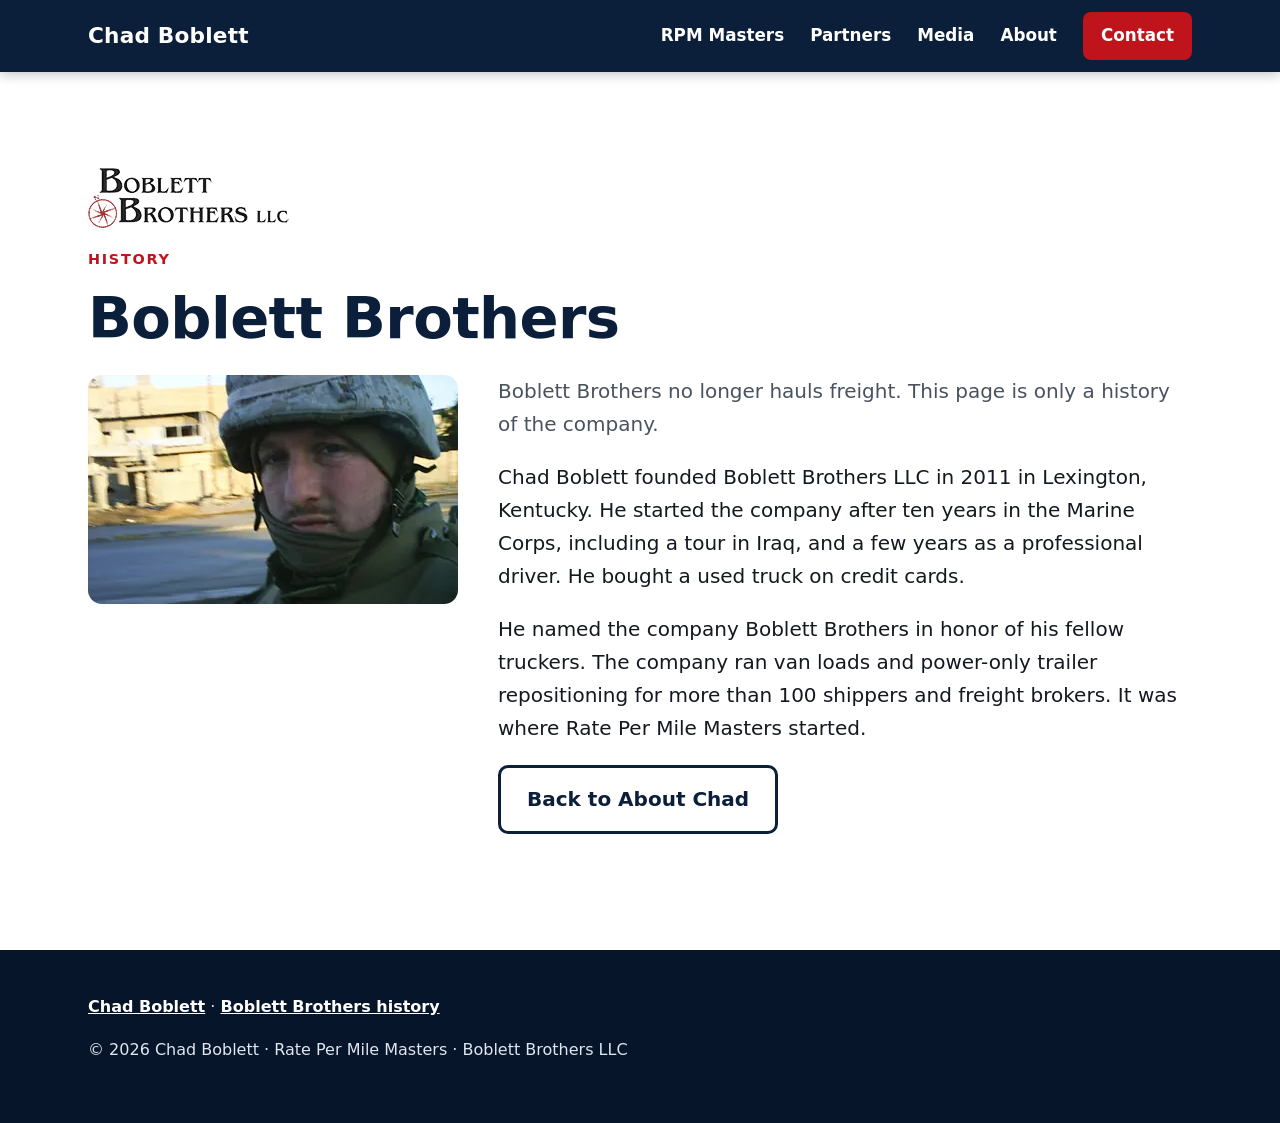
==== boblett-brothers/index.html @ 883cafac "Add a history-only page for Boblett Brothers. The company no longer hauls freight. The new page reco" ====
<!DOCTYPE html>
<html lang="en">
<head>
<meta charset="utf-8">
<meta name="viewport" content="width=device-width, initial-scale=1">
<title>Boblett Brothers | Chad Boblett</title>
<meta name="description" content="Boblett Brothers LLC was Chad Boblett's Lexington trucking company, founded in 2011. It no longer hauls freight. This page is a short history.">
<meta name="author" content="Chad Boblett">
<meta name="theme-color" content="#0b1f3a">
<link rel="canonical" href="https://chadboblett.com/boblett-brothers/">
<meta property="og:type" content="website">
<meta property="og:title" content="Boblett Brothers | Chad Boblett">
<meta property="og:description" content="Boblett Brothers LLC was Chad Boblett's Lexington trucking company, founded in 2011. It no longer hauls freight. This page is a short history.">
<meta property="og:url" content="https://chadboblett.com/boblett-brothers/">
<meta property="og:image" content="https://chadboblett.com/assets/chad-marine.jpg">
<meta property="og:image:alt" content="Chad Boblett in a U.S. Marine Corps helmet and uniform">
<link rel="icon" href="/favicon.ico" sizes="any">
<link rel="icon" href="/favicon.svg" type="image/svg+xml">
<link rel="apple-touch-icon" href="/apple-touch-icon.png">
<link rel="stylesheet" href="/styles.css">
</head>
<body>
<a class="skip" href="#main">Skip to main content</a>
<header class="site-header">
  <div class="wrap nav">
    <a class="brand" href="/" aria-label="Chad Boblett, home">Chad Boblett</a>
    <button type="button" class="menu-btn" aria-expanded="false" aria-controls="menu">Menu</button>
    <nav id="menu" aria-label="Main">
      <ul>
        <li><a href="/#join">RPM Masters</a></li>
        <li><a href="/#partners">Partners</a></li>
        <li><a href="/#media">Media</a></li>
        <li><a href="/#about">About</a></li>
        <li><a class="nav-cta" href="/#contact">Contact</a></li>
      </ul>
    </nav>
  </div>
</header>
<main id="main" class="band history-page">
  <div class="wrap">
    <p class="history-logo"><img src="/assets/boblett-brothers-logo.png" alt="Boblett Brothers LLC logo" width="205" height="60"></p>
    <p class="kicker">History</p>
    <h1>Boblett Brothers</h1>
    <div class="history-layout">
      <figure>
        <picture>
          <source type="image/webp" srcset="/assets/chad-marine.webp">
          <img class="history-photo" src="/assets/chad-marine.jpg" alt="Chad Boblett in a U.S. Marine Corps helmet and uniform" width="370" height="229">
        </picture>
      </figure>
      <div>
        <p class="lead">Boblett Brothers no longer hauls freight. This page is only a history of the company.</p>
        <p>Chad Boblett founded Boblett Brothers LLC in 2011 in Lexington, Kentucky. He started the company after ten years in the Marine Corps, including a tour in Iraq, and a few years as a professional driver. He bought a used truck on credit cards.</p>
        <p>He named the company Boblett Brothers in honor of his fellow truckers. The company ran van loads and power-only trailer repositioning for more than 100 shippers and freight brokers. It was where Rate Per Mile Masters started.</p>
        <p><a class="btn btn-outline" href="/#about">Back to About Chad</a></p>
      </div>
    </div>
  </div>
</main>
<footer class="site-footer" aria-label="Site footer">
  <div class="wrap">
    <p><a href="/">Chad Boblett</a> · <a href="/boblett-brothers/">Boblett Brothers history</a></p>
    <p>© 2026 Chad Boblett · Rate Per Mile Masters · Boblett Brothers LLC</p>
  </div>
</footer>
<script>
const b=document.querySelector('.menu-btn'),m=document.getElementById('menu');
b.addEventListener('click',()=>{const o=b.getAttribute('aria-expanded')==='true';b.setAttribute('aria-expanded',!o);m.querySelector('ul').classList.toggle('open',!o);});
m.querySelectorAll('a').forEach(a=>a.addEventListener('click',()=>{m.querySelector('ul').classList.remove('open');b.setAttribute('aria-expanded','false');}));
document.addEventListener('keydown',e=>{if(e.key==='Escape'&&b.getAttribute('aria-expanded')==='true'){m.querySelector('ul').classList.remove('open');b.setAttribute('aria-expanded','false');b.focus();}});
</script>
</body>
</html>
---- styles.css ----
:root{--navy:#0b1f3a;--navy2:#13325c;--red:#c0141d;--red-d:#8f0e15;--ink:#14181f;--muted:#4a5260;--bg:#fff;--alt:#f4f5f7;--gold:#ffc72c;--line:#d9dde3;--r:14px}
*{box-sizing:border-box}
html{scroll-behavior:smooth;scroll-padding-top:84px}
body{margin:0;font:20px/1.65 system-ui,-apple-system,"Segoe UI",Roboto,Arial,sans-serif;color:var(--ink);background:var(--bg);-webkit-font-smoothing:antialiased;overflow-wrap:break-word}
img{max-width:100%}
.wrap{max-width:1160px;margin:0 auto;padding:0 28px}
h1,h2,h3,h4{line-height:1.15;letter-spacing:-.01em}
h1{font-size:clamp(2.2rem,5.2vw,3.6rem);margin:.25em 0 .4em;font-weight:850}
h2{font-size:clamp(2rem,4vw,2.8rem);margin:0 0 .45em;color:var(--navy);font-weight:850}
h3{font-size:1.35rem;margin:1.6em 0 .5em;color:var(--navy)}
p{margin:0 0 1em}
.lead{font-size:1.25rem;color:var(--muted);max-width:62ch}
.kicker{font-size:.9rem;font-weight:800;text-transform:uppercase;letter-spacing:.12em;color:var(--red);margin:0 0 .4em}
a{color:#0a4fb3}
:focus-visible{outline:4px solid var(--gold);outline-offset:3px}
.skip{position:absolute;left:-999px}.skip:focus{left:12px;top:12px;background:#fff;padding:12px 16px;min-height:44px;z-index:10}
.site-header{background:var(--navy);position:sticky;top:0;z-index:5;box-shadow:0 2px 12px rgba(0,0,0,.25)}
.nav{display:flex;align-items:center;justify-content:space-between;min-height:72px}
.brand{color:#fff;font-weight:850;font-size:1.35rem;text-decoration:none;letter-spacing:.01em;display:inline-flex;align-items:center;min-height:44px}
nav ul{list-style:none;display:flex;align-items:center;gap:26px;margin:0;padding:0}
nav a{color:#fff;font-weight:700;text-decoration:none;padding:8px 0;font-size:1.05rem}
nav a:hover{color:var(--gold)}
nav a.nav-cta{background:var(--red);padding:10px 18px;border-radius:8px}
nav a.nav-cta:hover{background:var(--red-d);color:#fff}
.menu-btn{display:none;font:inherit;font-weight:800;background:#fff;color:var(--navy);border:0;padding:10px 18px;border-radius:8px}
.hero{background:radial-gradient(1200px 500px at 80% 0,var(--navy2),var(--navy));color:#fff;padding:72px 0 0}
.hero h1{color:#fff}.hero .lead{color:#dfe6f0}
.eyebrow{color:var(--gold);font-weight:800;text-transform:uppercase;letter-spacing:.08em;font-size:.95rem;margin:0}
.hero-grid{display:grid;grid-template-columns:1.6fr 1fr;gap:56px;align-items:center}
.hero-photo{margin:0}
.headshot{width:100%;max-width:440px;height:auto;border-radius:20px;display:block;border:6px solid #fff;box-shadow:0 20px 50px rgba(0,0,0,.45)}
.stats{list-style:none;margin:56px 0 0;padding:28px 0;display:grid;grid-template-columns:repeat(3,1fr);gap:20px;border-top:1px solid rgba(255,255,255,.18)}
.stats li{display:flex;flex-direction:column;min-width:0}
.stats strong{font-size:2rem;color:var(--gold);line-height:1.1}
.stats span{color:#dfe6f0;font-size:1rem;font-weight:600}
.cta-row{display:flex;flex-wrap:wrap;gap:14px;margin-top:28px}
.btn{display:inline-flex;align-items:center;justify-content:center;font:inherit;font-weight:800;text-decoration:none;padding:15px 26px;border-radius:10px;border:3px solid transparent;cursor:pointer;min-height:56px;transition:transform .1s,background .15s}
.btn:hover{transform:translateY(-1px)}
.btn-lg{font-size:1.15rem;padding:18px 32px}
.btn-primary{background:var(--red);color:#fff}.btn-primary:hover{background:var(--red-d)}
.btn-secondary{background:#fff;color:var(--navy);border-color:#fff}
.btn-outline{background:#fff;color:var(--navy);border-color:var(--navy)}
.btn-light{background:var(--gold);color:#000}
.band{padding:96px 0}.alt{background:var(--alt)}
.dark{background:#0f1218;color:#fff}.dark h2{color:#fff}.dark .lead{color:#d6dae0}.dark .kicker{color:var(--gold)}
.talks{list-style:none;padding:0;margin:28px 0 0;display:grid;gap:14px}
.talks li{border:1px solid var(--line);border-left:8px solid var(--red);border-radius:10px;background:#fff;padding:18px 24px;display:flex;flex-direction:column;gap:4px;box-shadow:0 2px 8px rgba(11,31,58,.06)}
.year{font-weight:850;color:var(--red);text-transform:uppercase;font-size:.95rem;letter-spacing:.06em}
.talks strong{font-size:1.25rem;color:var(--navy)}
.talks span:last-child{color:var(--muted)}
.two-col{display:grid;grid-template-columns:1fr 1fr;gap:40px}
.plain{padding-left:1.2em}.plain li{margin:.35em 0}.big{font-size:1.2rem}
.chips{list-style:none;padding:0;display:flex;flex-wrap:wrap;gap:10px}
.chips li{background:var(--navy);color:#fff;padding:8px 16px;border-radius:999px;font-weight:700;font-size:1rem}
.card{background:#fff;border:1px solid var(--line);border-radius:var(--r);padding:26px;box-shadow:0 4px 16px rgba(11,31,58,.07);color:var(--ink)}
.partner-cat{margin:-.2em 0 .75em;font-size:1rem;font-weight:800;letter-spacing:.04em;text-transform:uppercase;color:var(--red)}
.grid3{display:grid;grid-template-columns:repeat(3,1fr);gap:22px;margin-top:28px}
.grid3 .card{border-top:6px solid var(--navy)}
.grid3 h3{margin-top:0}
.form{margin:48px auto 0;max-width:720px;display:flex;flex-direction:column;border-top:6px solid var(--red);scroll-margin-top:96px}
.form h3{margin-top:0;font-size:1.6rem}
label{font-weight:700;margin-top:16px}
input,textarea{font:inherit;padding:14px;border:2px solid #9aa3af;border-radius:8px;margin-top:6px;min-width:0;max-width:100%;min-height:44px}
.form input,.form textarea,.media-search input{width:100%}
input:focus,textarea:focus{border-color:var(--navy)}
.form .btn{margin-top:22px;align-self:flex-start}
.note{font-size:1rem;color:var(--muted)}
.big-stat{font-size:1.6rem;font-weight:800;color:var(--gold)}
.reach{background:var(--alt);border-left:6px solid var(--gold);padding:16px 20px;border-radius:8px}
.disclosure{display:block;margin-top:10px;background:#fff7d1;color:#000;font-size:1rem;line-height:1.45;font-weight:700;padding:12px 14px;border:2px solid #000;border-radius:6px}
.media{background:#fffaf0;border-top:8px solid var(--gold)}
.outlets{font-weight:800;color:var(--navy);font-size:1.1rem}

.media-toolbar{margin:24px 0}
.media-search{display:block;margin:0 0 14px}
.media-search input{width:100%;max-width:28rem;font:inherit;padding:12px 16px;min-height:52px;border:3px solid var(--navy);border-radius:10px;background:#fff;color:var(--navy)}
.media-search input:focus{outline:3px solid var(--gold);outline-offset:2px}
.media-thumb{width:100%;max-height:220px;object-fit:cover;border-radius:8px;margin:8px 0;background:#eee}
#media-more{margin:8px 0 24px}
.filters{display:flex;flex-wrap:wrap;gap:10px;margin:0}
.filter{font:inherit;font-weight:800;padding:10px 20px;min-height:52px;border:3px solid var(--navy);background:#fff;color:var(--navy);border-radius:999px;cursor:pointer}
.filter[aria-pressed="true"]{background:var(--navy);color:#fff}
.media-group h3 .count{color:var(--muted);font-weight:600}
.media-items{list-style:none;padding:0;display:grid;grid-template-columns:repeat(auto-fill,minmax(320px,1fr));gap:20px}
.media-items .card{display:flex;flex-direction:column}
.media-items h4{font-size:1.2rem;margin:.3em 0 .5em}.media-items h4 a{color:var(--navy);text-decoration:none}.media-items h4 a:hover{text-decoration:underline}
.media-items p:last-child{color:var(--muted);font-size:1rem;margin:0}
.meta{font-weight:800;color:var(--red);font-size:.9rem;text-transform:uppercase;letter-spacing:.04em;margin:0}
.empty h3{margin-top:0}
.about-grid{display:grid;grid-template-columns:320px 1fr;gap:56px;align-items:start}
.about-photo{width:100%;border-radius:var(--r);position:sticky;top:100px}
#about p{max-width:68ch}
.cta-band{background:var(--navy);color:#fff}.cta-band h2{color:#fff}.cta-band .lead{color:#dfe6f0;margin:0 auto 8px}
.text-link{display:inline-flex;align-items:center;justify-content:center;min-height:44px;padding:8px 4px;font-weight:800;text-underline-offset:.18em}
.hero .text-link,.cta-band .text-link{color:#fff}
.hero-actions{align-items:center}
.center{text-align:center;justify-content:center}
.site-footer{background:#07152a;color:#dfe6f0;padding:44px 0;font-size:1rem}
.site-footer a{color:#fff;font-weight:700}
.social{list-style:none;padding:0;display:flex;flex-wrap:wrap;gap:24px}
[hidden]{display:none!important}
@media (max-width:860px){
 body{font-size:19px}.band{padding:64px 0}.wrap{padding:0 20px}
 .menu-btn{display:block}
 nav ul{display:none;position:absolute;left:0;right:0;top:72px;background:var(--navy);flex-direction:column;align-items:stretch;padding:12px 20px 24px;gap:6px}
 nav ul.open{display:flex}
 nav a{display:flex;align-items:center;width:100%;min-height:48px}
 .hero{padding:24px 0 8px}
 .hero h1{font-size:clamp(1.75rem,8vw,2.3rem);margin:.15em 0 .35em}
 .hero .lead{font-size:1.125rem;line-height:1.5}
 .hero-grid,.grid3,.two-col,.about-grid{grid-template-columns:1fr;gap:28px}
 .hero-copy{order:1}
 .hero-photo{order:2;margin:8px 0 0}
 .headshot{max-width:min(100%,320px)}
 .hero-actions{align-items:stretch;margin-top:18px}
 .about-photo{max-width:220px;position:static}
 .stats{grid-template-columns:1fr 1fr;margin-top:28px;padding-top:20px}
 .btn{width:100%}
 .media-items{grid-template-columns:1fr}
 .kicker,.year,.meta,.quotes cite{font-size:1rem}
 .site-footer a{display:inline-flex;align-items:center;min-height:44px}
 .social{gap:4px 18px}
}
@media (max-width:860px){.menu-btn{margin-left:auto}#menu{width:0}}
.quotes{display:grid;grid-template-columns:repeat(3,1fr);gap:20px;margin:28px 0 8px}
.quotes blockquote{margin:0;background:#fff;border-left:6px solid var(--red);border-radius:10px;padding:20px 22px;box-shadow:0 4px 16px rgba(11,31,58,.07)}
.quotes p{font-size:1.15rem;font-weight:700;color:var(--navy);margin:0 0 .6em}
.quotes cite{font-style:normal;color:var(--muted);font-size:.95rem}
@media (max-width:860px){.quotes{grid-template-columns:1fr}}
.facts{list-style:none;padding:0;display:grid;grid-template-columns:1fr 1fr;gap:10px 24px}
.facts li{background:#fff;border:1px solid var(--line);border-radius:8px;padding:12px 16px;font-size:1rem}
@media (max-width:860px){.facts{grid-template-columns:1fr}}
.about-photo{height:auto;aspect-ratio:1/1;object-fit:cover;align-self:start}
.sr-only{position:absolute;width:1px;height:1px;padding:0;margin:-1px;overflow:hidden;clip:rect(0,0,0,0);white-space:nowrap;border:0}
.skip{font-weight:800;color:var(--navy);border:3px solid var(--navy);border-radius:8px}
a:focus-visible,button:focus-visible,input:focus-visible,textarea:focus-visible{outline:4px solid var(--gold);outline-offset:3px;box-shadow:0 0 0 7px var(--navy)}
input:focus,textarea:focus{outline:4px solid var(--gold);outline-offset:2px}
.menu-btn{min-height:48px}
nav a{display:inline-block;min-height:44px}
.chips li,.facts li{line-height:1.4}
@media (prefers-reduced-motion:reduce){html{scroll-behavior:auto}*{transition:none!important}.btn:hover{transform:none}}
@media (max-width:860px){nav a{font-size:1.15rem;padding:12px 0}}
@media (max-width:420px){body{font-size:18px}.wrap{padding:0 16px}.stats strong{font-size:1.6rem}.cta-row .btn{font-size:1.05rem;padding:12px 16px}.card{padding:20px}.form{margin-top:32px}}
@media (forced-colors:active){.btn,.filter{border:2px solid ButtonText}}

.tesla-ref{margin:18px 0 8px;color:#dfe6f0}
.tesla-ref a{color:var(--gold)}
.history-page h1{color:var(--navy);max-width:18ch}
.history-logo{margin:0 0 1.25rem}
.history-logo img{width:min(100%,205px);height:auto;display:block}
.history-layout{display:grid;grid-template-columns:minmax(0,370px) minmax(0,1fr);gap:40px;align-items:start}
.history-layout figure{margin:0}
.history-photo{width:100%;max-width:370px;height:auto;display:block;border-radius:14px}
@media (max-width:860px){
 .history-layout{grid-template-columns:1fr;gap:22px}
}
@media (max-width:860px){
 .eyebrow{font-size:1rem;letter-spacing:.06em}
 .quotes cite{font-size:1rem}
 .quotes cite a,.media-items h4 a,.note a{
  display:inline-block;min-height:44px;padding:12px 0;box-sizing:border-box
 }
 .talks a,#speaking .plain a{
  display:inline-block;min-height:44px;padding:12px 6px;box-sizing:border-box
 }
 .media-items h4 a{display:block;padding:12px 0}
 .history-link{display:inline-block;min-height:44px;padding:12px 0}
}
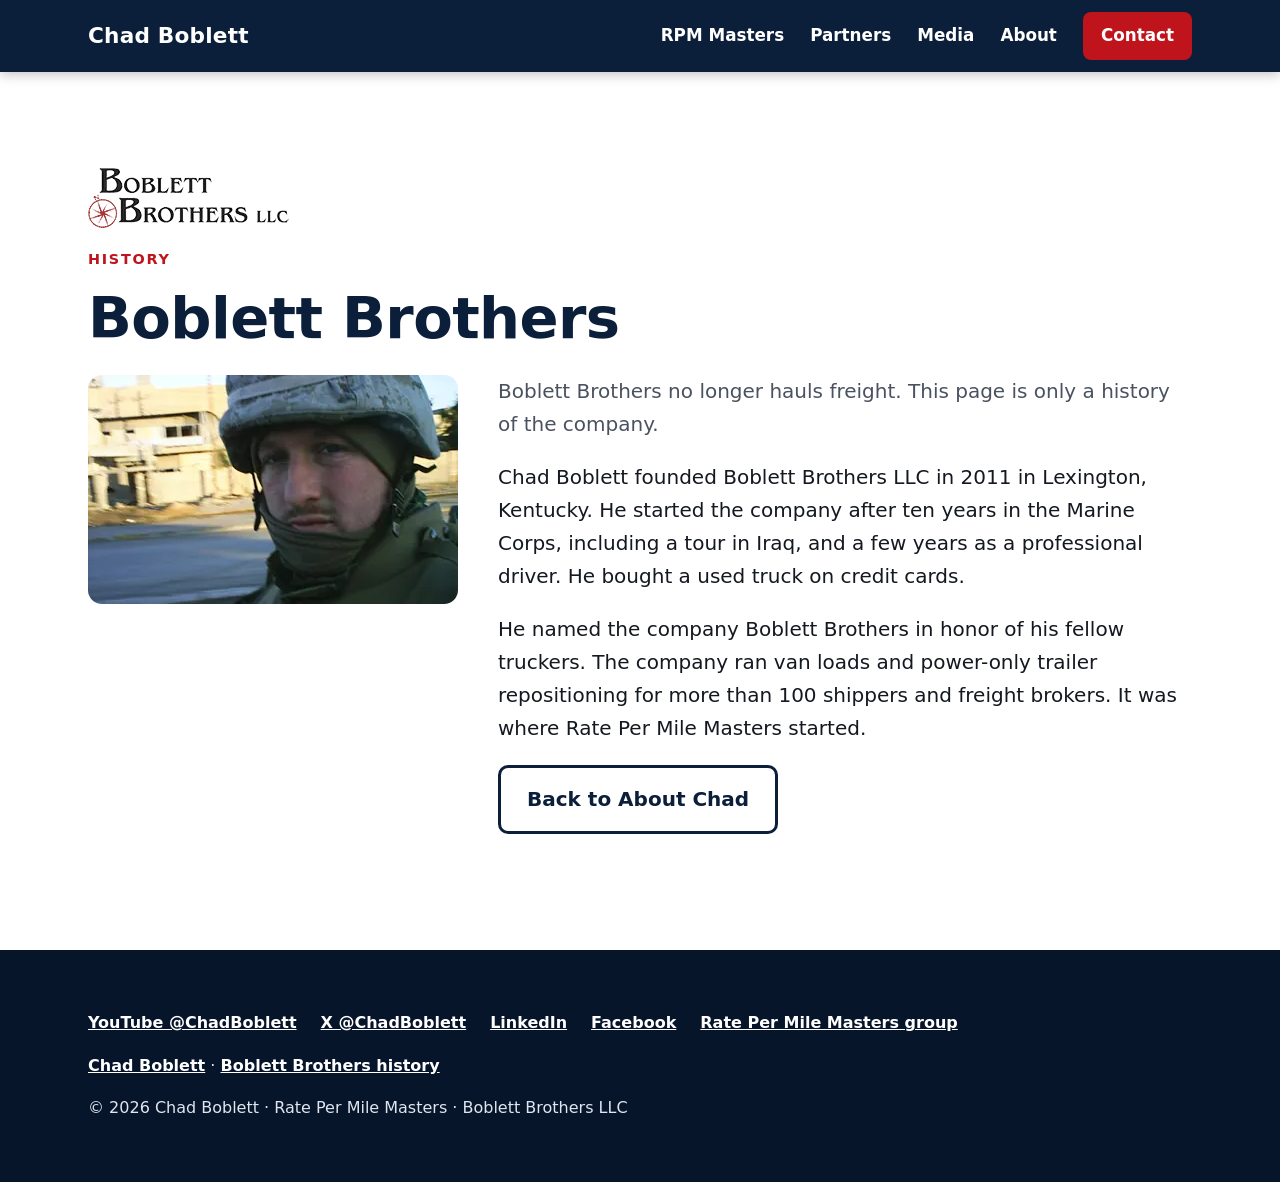
==== commit 431a0d48: "Add social footers to inner pages and four verified media items. Reuse the homepage social list on t" ====
--- a/boblett-brothers/index.html
+++ b/boblett-brothers/index.html
@@ -59,6 +59,13 @@
 </main>
 <footer class="site-footer" aria-label="Site footer">
   <div class="wrap">
+    <ul class="social" aria-label="Chad on social media">
+      <li><a href="https://www.youtube.com/@ChadBoblett">YouTube @ChadBoblett</a></li>
+      <li><a href="https://x.com/ChadBoblett">X @ChadBoblett</a></li>
+      <li><a href="https://www.linkedin.com/in/chadboblett">LinkedIn</a></li>
+      <li><a href="https://www.facebook.com/boblett">Facebook</a></li>
+      <li><a href="https://www.facebook.com/groups/rpmmasters">Rate Per Mile Masters group</a></li>
+    </ul>
     <p><a href="/">Chad Boblett</a> · <a href="/boblett-brothers/">Boblett Brothers history</a></p>
     <p>© 2026 Chad Boblett · Rate Per Mile Masters · Boblett Brothers LLC</p>
   </div>
--- a/styles.css
+++ b/styles.css
@@ -154,6 +154,88 @@
 @media (max-width:860px){
  .history-layout{grid-template-columns:1fr;gap:22px}
 }
+.rpm-more{display:inline-flex;align-items:center;min-height:44px;margin-top:16px;color:#fff;font-weight:800;text-underline-offset:.18em}
+.rpm-hero{padding-bottom:56px}
+.rpm-hero .eyebrow,.rpm-page .kicker{font-size:1.125rem;letter-spacing:.06em}
+.rpm-join{font-size:1.25rem;min-height:64px;padding:16px 28px}
+.rpm-links{list-style:none;padding:0;margin:0}
+.rpm-links li{margin:.35em 0}
+.rpm-links a{display:inline-flex;align-items:center;min-height:44px;font-weight:800;font-size:1.125rem}
+.rpm-page p,.rpm-page li{font-size:1.25rem}
+.rpm-page p a{display:inline-flex;align-items:center;min-height:44px;font-weight:800}
+@media (max-width:860px){
+ .rpm-links a{display:flex}
+ .rpm-join{width:100%}
+}
+.sponsor-more{display:inline-flex;align-items:center;min-height:44px;margin-top:16px;font-weight:800;font-size:1.125rem}
+.sponsor-intro{padding:36px 0 0}
+.sponsor-intro p{max-width:62ch}
+.sponsor-intro + #dat{padding-top:28px}
+.sponsor-jumps{list-style:none;padding:0;margin:20px 0 0;display:flex;flex-wrap:wrap;gap:8px 22px}
+.sponsor-jumps a{display:inline-flex;align-items:center;justify-content:flex-start;min-height:44px;min-width:44px;padding:8px 4px;box-sizing:border-box;font-weight:800;font-size:1.125rem;color:var(--gold)}
+.sponsor-links{list-style:none;padding:0;margin:0}
+.sponsor-links li{margin:0;border-top:1px solid var(--line)}
+.sponsor-links a{display:block;min-height:44px;padding:12px 0;font-weight:800;font-size:1.125rem;line-height:1.4}
+body.sponsor-page .kicker,
+body.sponsor-page .partner-cat,
+body.sponsor-page .eyebrow{font-size:1.125rem;letter-spacing:.06em}
+body.sponsor-page .disclosure{font-size:1.125rem}
+body.sponsor-page .site-footer{font-size:1.125rem}
+body.sponsor-page .sponsor-body p,
+body.sponsor-page .sponsor-body li{font-size:1.25rem}
+body.sponsor-page .sponsor-body p a,
+body.sponsor-page .hero-copy p a{display:inline-flex;align-items:center;min-height:44px;font-weight:800}
+body.sponsor-page .hero-copy p a{color:#fff}
+body.sponsor-page nav a{font-size:1.125rem}
+body.sponsor-page .site-footer a{display:inline-flex;align-items:center;min-height:44px}
+body.sponsor-page .hero-copy p{font-size:1.25rem}
+@media (max-width:860px){
+ .sponsor-jumps{flex-direction:column;align-items:stretch;gap:0}
+ .sponsor-jumps a{width:100%}
+}
+.cta-band .kit-link{color:#fff;display:inline-flex;align-items:center;justify-content:center;min-height:44px;margin-top:8px;font-weight:800;font-size:1.125rem}
+body.media-kit .eyebrow,
+body.media-kit .kicker{font-size:1.125rem;letter-spacing:.06em}
+body.media-kit .hero-copy p,
+body.media-kit .kit-body p,
+body.media-kit .kit-body li{font-size:1.25rem}
+body.media-kit .disclosure{font-size:1.125rem}
+body.media-kit .site-footer{font-size:1.125rem}
+body.media-kit .site-footer a,
+body.media-kit .kit-body p a{display:inline-flex;align-items:center;min-height:44px;font-weight:800}
+body.media-kit .hero-copy p a.btn{color:#fff}
+body.media-kit .btn-secondary{color:var(--navy)}
+body.media-kit nav a{font-size:1.125rem}
+body.media-kit .cta-row .btn{font-size:1.125rem}
+@media (max-width:860px){
+ .cta-band .kit-link{width:100%}
+}
+@media print{
+ @page{size:letter;margin:0.45in}
+ body.media-kit{font-size:11pt;background:#fff;color:#111}
+ body.media-kit .site-header,
+ body.media-kit .skip,
+ body.media-kit .site-footer,
+ body.media-kit .cta-row a[href$=".pdf"]{display:none!important}
+ body.media-kit .hero{background:#0b1f3a;color:#fff;padding:16px 0;-webkit-print-color-adjust:exact;print-color-adjust:exact}
+ body.media-kit .hero-grid{grid-template-columns:1fr 150px;gap:16px;align-items:start}
+ body.media-kit .headshot{max-width:150px;border-width:3px;border-radius:10px;box-shadow:none}
+ body.media-kit .hero h1{font-size:22pt;margin:0 0 .2em}
+ body.media-kit .hero-copy p,
+ body.media-kit .kit-body p,
+ body.media-kit .kit-body li,
+ body.media-kit .lead{font-size:11pt;line-height:1.35}
+ body.media-kit .band{padding:12px 0}
+ body.media-kit .wrap{padding:0}
+ body.media-kit h2{font-size:14pt;margin:0 0 .25em}
+ body.media-kit h3{font-size:12pt;margin:.6em 0 .2em}
+ body.media-kit .sponsor-links a,
+ body.media-kit .kit-body p a,
+ body.media-kit .btn{min-height:0;padding:1px 0;font-size:11pt;font-weight:700}
+ body.media-kit .disclosure{font-size:10pt;padding:8px 10px}
+ body.media-kit .cta-band{padding:12px 0}
+ body.media-kit a{text-decoration:underline}
+}
 @media (max-width:860px){
  .eyebrow{font-size:1rem;letter-spacing:.06em}
  .quotes cite{font-size:1rem}
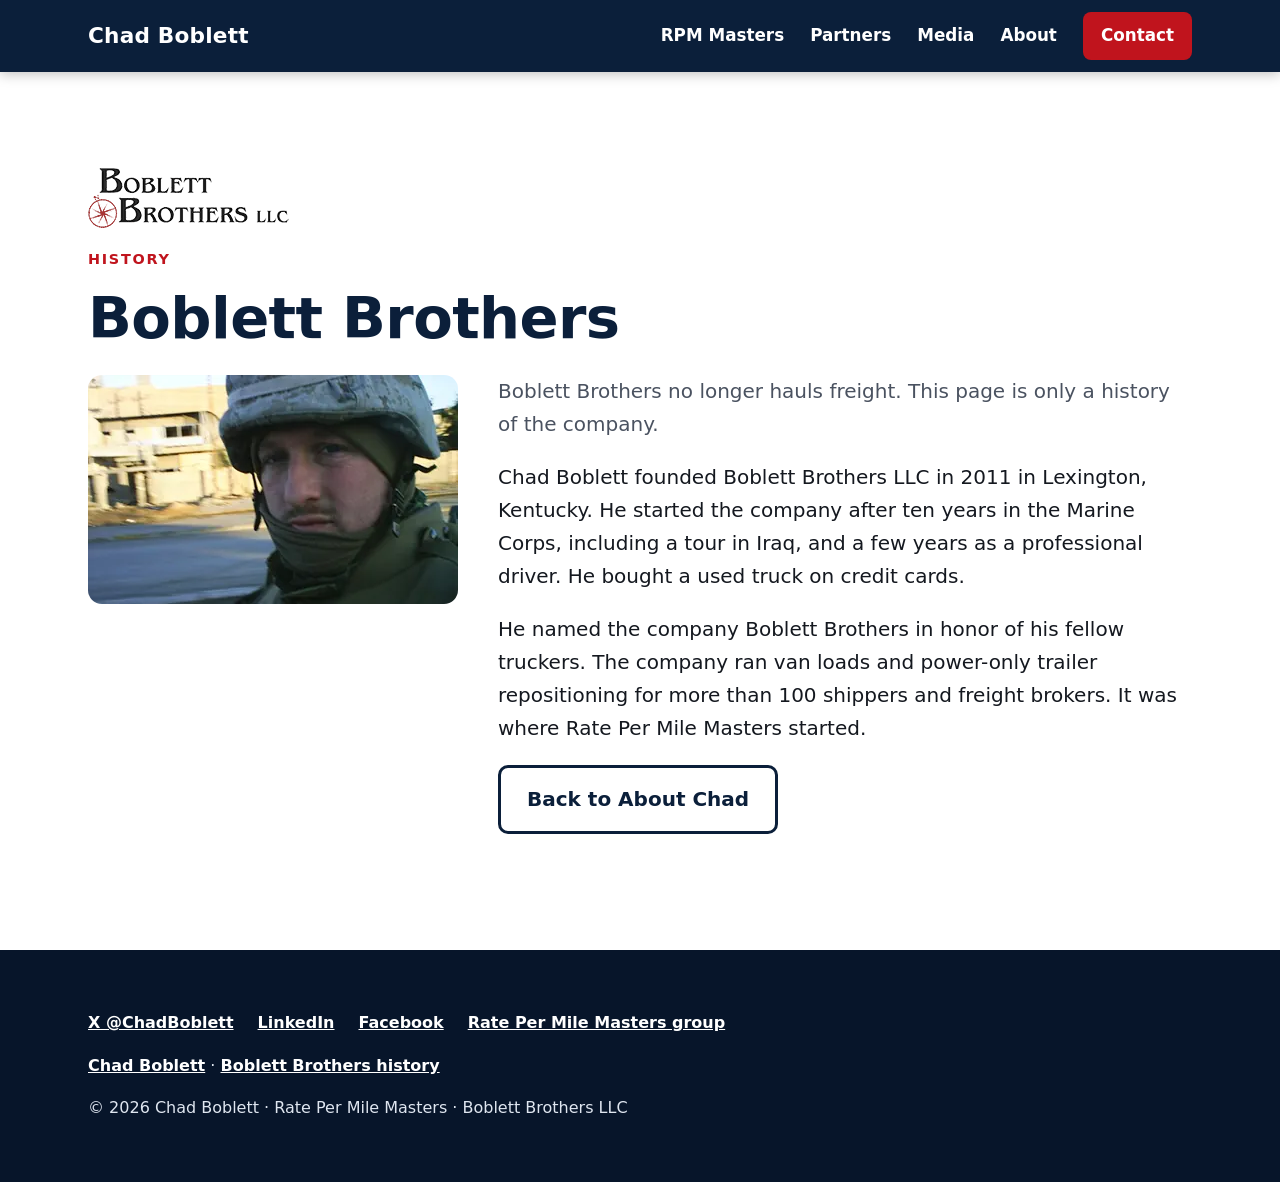
==== commit 4da49f5d: "Remove YouTube @ChadBoblett profile links from footers, the media kit, and schema." ====
--- a/boblett-brothers/index.html
+++ b/boblett-brothers/index.html
@@ -60,7 +60,6 @@
 <footer class="site-footer" aria-label="Site footer">
   <div class="wrap">
     <ul class="social" aria-label="Chad on social media">
-      <li><a href="https://www.youtube.com/@ChadBoblett">YouTube @ChadBoblett</a></li>
       <li><a href="https://x.com/ChadBoblett">X @ChadBoblett</a></li>
       <li><a href="https://www.linkedin.com/in/chadboblett">LinkedIn</a></li>
       <li><a href="https://www.facebook.com/boblett">Facebook</a></li>
--- a/styles.css
+++ b/styles.css
@@ -122,7 +122,7 @@
  .social{gap:4px 18px}
 }
 @media (max-width:860px){.menu-btn{margin-left:auto}#menu{width:0}}
-.quotes{display:grid;grid-template-columns:repeat(3,1fr);gap:20px;margin:28px 0 8px}
+.quotes{display:grid;grid-template-columns:repeat(2,1fr);gap:20px;margin:28px 0 8px}
 .quotes blockquote{margin:0;background:#fff;border-left:6px solid var(--red);border-radius:10px;padding:20px 22px;box-shadow:0 4px 16px rgba(11,31,58,.07)}
 .quotes p{font-size:1.15rem;font-weight:700;color:var(--navy);margin:0 0 .6em}
 .quotes cite{font-style:normal;color:var(--muted);font-size:.95rem}
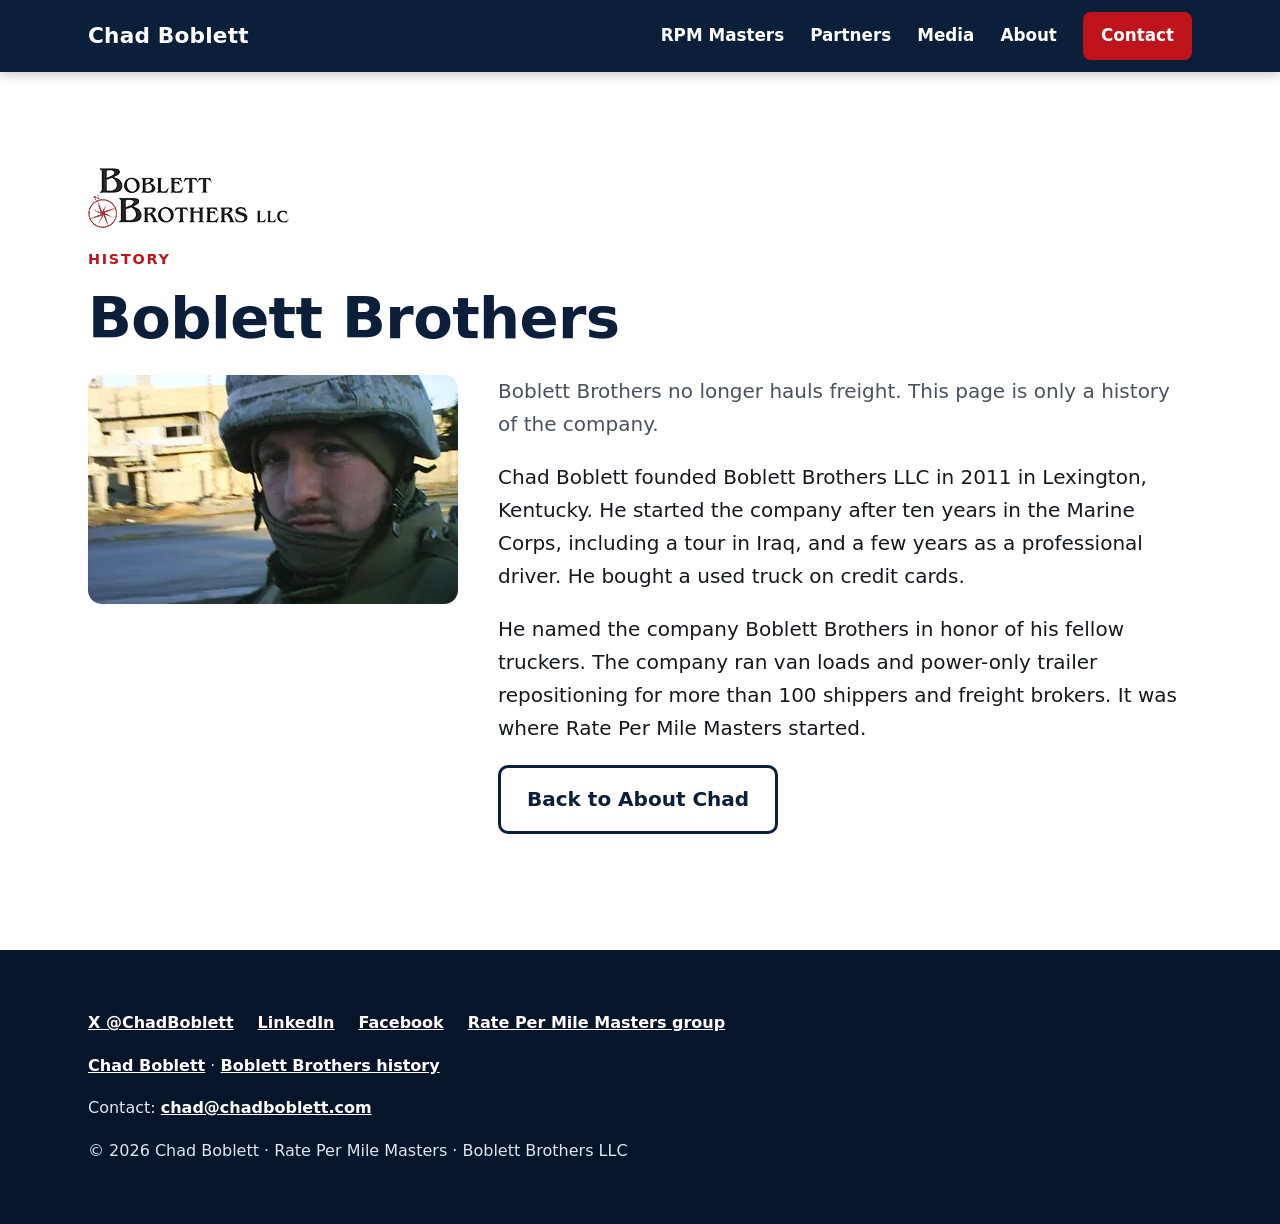
==== commit 50c74f19: "Add contact email to Rate Per Mile Masters and Boblett Brothers footers" ====
--- a/boblett-brothers/index.html
+++ b/boblett-brothers/index.html
@@ -27,8 +27,8 @@
     <button type="button" class="menu-btn" aria-expanded="false" aria-controls="menu">Menu</button>
     <nav id="menu" aria-label="Main">
       <ul>
-        <li><a href="/#join">RPM Masters</a></li>
-        <li><a href="/#partners">Partners</a></li>
+        <li><a href="/rpm-masters/">RPM Masters</a></li>
+        <li><a href="/sponsors/">Partners</a></li>
         <li><a href="/#media">Media</a></li>
         <li><a href="/#about">About</a></li>
         <li><a class="nav-cta" href="/#contact">Contact</a></li>
@@ -66,6 +66,7 @@
       <li><a href="https://www.facebook.com/groups/rpmmasters">Rate Per Mile Masters group</a></li>
     </ul>
     <p><a href="/">Chad Boblett</a> · <a href="/boblett-brothers/">Boblett Brothers history</a></p>
+    <p>Contact: <a href="mailto:chad@chadboblett.com">chad@chadboblett.com</a></p>
     <p>© 2026 Chad Boblett · Rate Per Mile Masters · Boblett Brothers LLC</p>
   </div>
 </footer>
